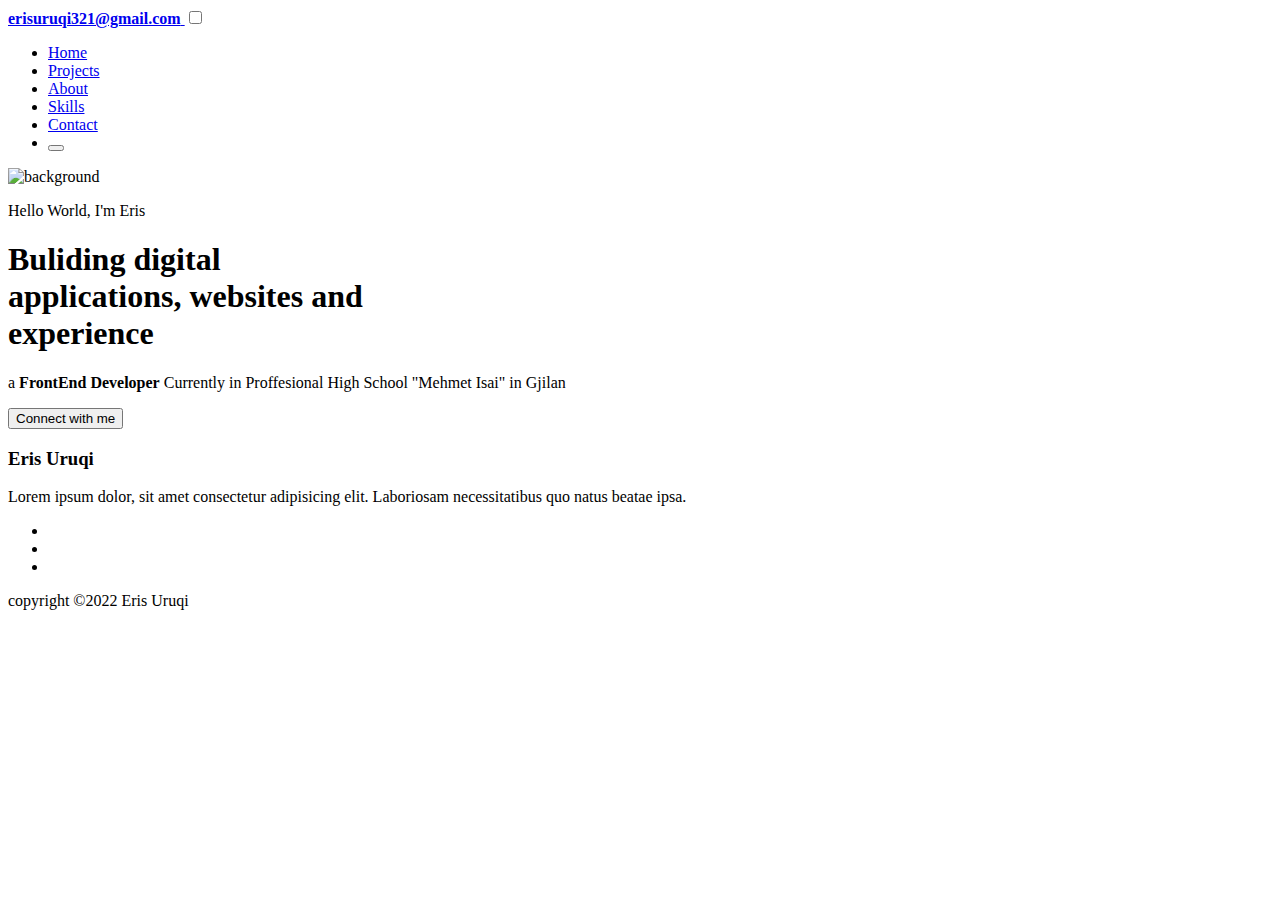
==== index.html @ 5508325b "Add files via upload" ====
<html lang="en">
  <head>
    <meta charset="UTF-8" />
    <meta http-equiv="X-UA-Compatible" content="IE=edge" />
    <meta name="viewport" content="width=device-width, initial-scale=1.0" />
    <link
      rel="stylesheet"
      href="https://cdnjs.cloudflare.com/ajax/libs/font-awesome/6.1.1/css/all.min.css"
      integrity="sha512-KfkfwYDsLkIlwQp6LFnl8zNdLGxu9YAA1QvwINks4PhcElQSvqcyVLLD9aMhXd13uQjoXtEKNosOWaZqXgel0g=="
      crossorigin="anonymous"
      referrerpolicy="no-referrer"
    />
    <link rel="stylesheet" href="css/style.css" />
    <title>Project 2</title>
  </head>
  <body>
    <section>
      <nav>
        <a href="#" class="nav-email">
          <i class="fas fa-envelope"></i>
          <b>erisuruqi321@gmail.com</b>
        </a>
        <input type="checkbox" id="click" />
        <label for="click" class="menu-btn">
          <i class="fas fa-bars"></i>
        </label>

        <ul class="menu">
          <li><a href="index.html">Home</a></li>
          <li><a href="projects.html">Projects</a></li>
          <li><a href="about.html">About</a></li>
          <li><a href="skills.html">Skills</a></li>
          <li><a href="contact.html">Contact</a></li>
          <li>
            <button type="button" id="nav-mode_switch">
              <i class="fas fa-sun"></i>
              <i class="fas fa-moon"></i>
            </button>
          </li>
        </ul>
      </nav>

      <main>
        <img src="photos/portfolio.jpg" alt="background" class="main-bg" />
        <p class="main-name">Hello World, I'm Eris</p>
        <h1>
          Buliding digital <br />
          applications, websites and <br />
          experience
        </h1>
        <p>
          a <b> FrontEnd Developer</b> Currently in Proffesional High School
          "Mehmet Isai" in Gjilan
        </p>
        <button>Connect with me</button>
      </main>
    </section>

    <script src="js/main.js"></script>
    <footer>
      <div class="footer-content">
        <h3>Eris Uruqi</h3>
        <p>
          Lorem ipsum dolor, sit amet consectetur adipisicing elit. Laboriosam
          necessitatibus quo natus beatae ipsa.
        </p>
        <ul class="socialmedia">
          <li>
            <a href="https://www.facebook.com/erisxuruqi/" target="_blank"
              ><i class="fa-brands fa-facebook"></i
            ></a>
          </li>
          <li>
            <a href="#"><i class="fa-brands fa-twitter"></i></a>
          </li>
          <li>
            <a href="https://www.instagram.com/erisxuruqi/" target="_blank"
              ><i class="fa-brands fa-instagram"></i
            ></a>
          </li>
        </ul>
      </div>
      <div class="footer-bottom">
        <p>copyright &copy;2022 Eris Uruqi</p>
      </div>
    </footer>
  </body>
</html>
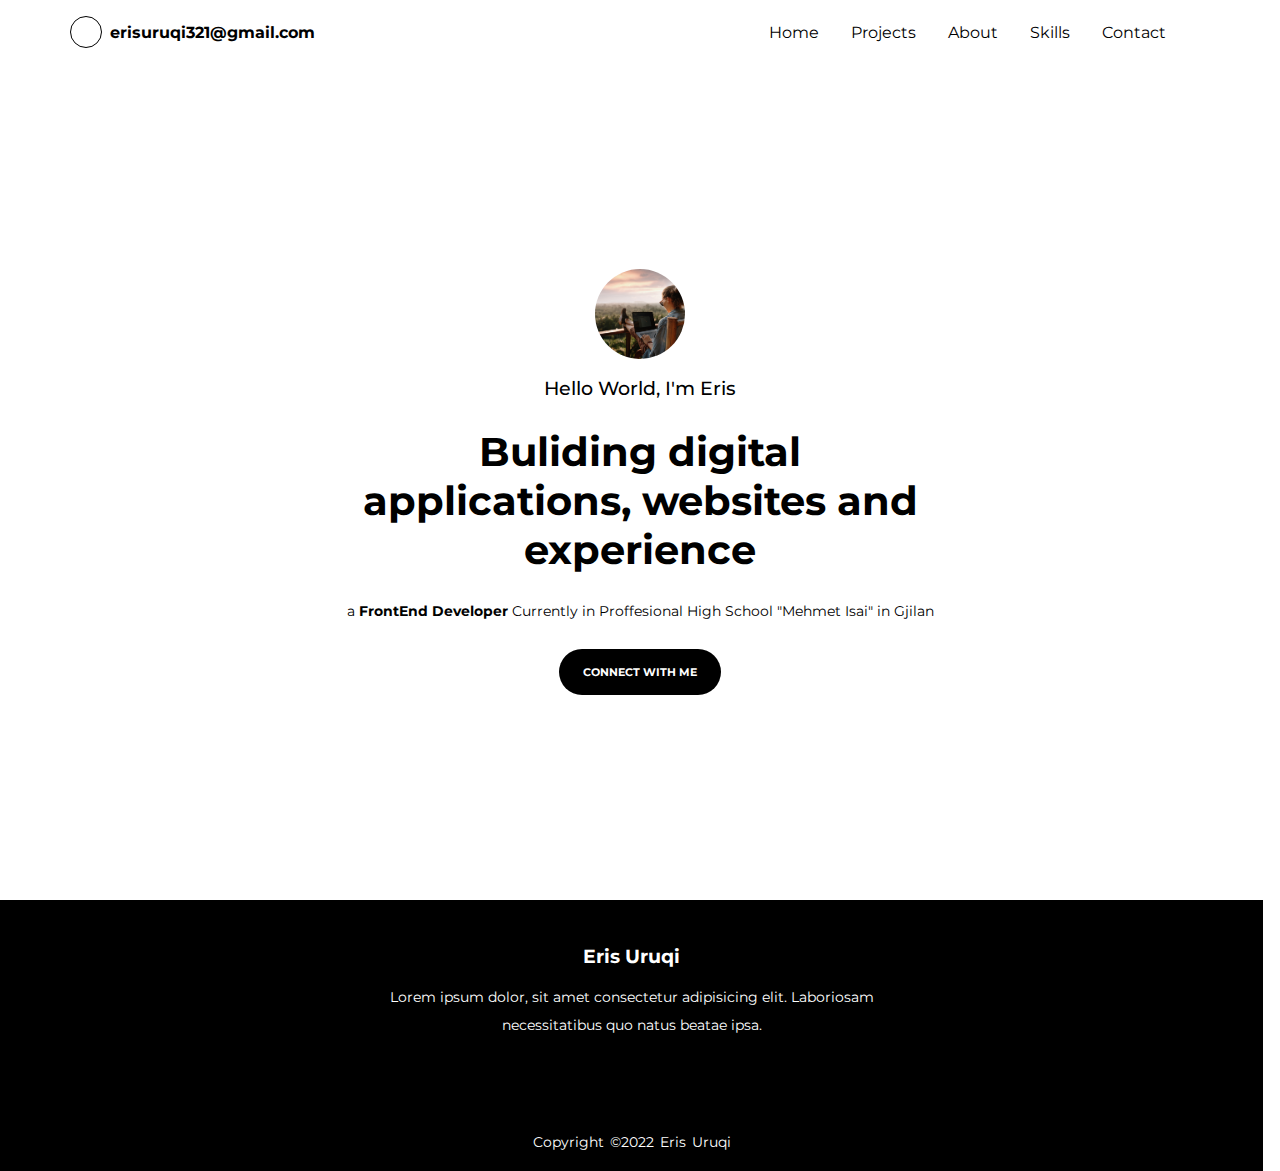
==== commit f756de17: "Add files via upload" ====
--- a/index.html
+++ b/index.html
@@ -10,7 +10,7 @@
       crossorigin="anonymous"
       referrerpolicy="no-referrer"
     />
-    <link rel="stylesheet" href="css/style.css" />
+    <link rel="stylesheet" href="style.css" />
     <title>Project 2</title>
   </head>
   <body>
@@ -41,7 +41,7 @@
       </nav>
 
       <main>
-        <img src="photos/portfolio.jpg" alt="background" class="main-bg" />
+        <img src="portfolio.jpg" alt="background" class="main-bg" />
         <p class="main-name">Hello World, I'm Eris</p>
         <h1>
           Buliding digital <br />
@@ -56,7 +56,7 @@
       </main>
     </section>
 
-    <script src="js/main.js"></script>
+    <script src="main.js"></script>
     <footer>
       <div class="footer-content">
         <h3>Eris Uruqi</h3>
--- a/style.css
+++ b/style.css
@@ -0,0 +1,659 @@
+@import url("https://fonts.googleapis.com/css2?family=Montserrat:ital,wght@0,100;0,200;0,300;0,400;0,500;0,600;0,700;0,800;0,900;1,100;1,300;1,400;1,500;1,600;1,700;1,800;1,900&display=swap");
+
+:root {
+  --color-primary: #fff;
+  --color-secondary: #000;
+  --color-proton: #000;
+}
+
+.dark {
+  --color-primary: #000;
+  --color-secondary: #fff;
+  --color-proton: #d3d3d3;
+}
+
+* {
+  font-family: "Montserrat", sans-serif;
+  margin: 0;
+  transition: all 0.14s ease;
+}
+a {
+  text-decoration: none;
+  color: inherit;
+}
+
+body {
+  background-color: var(--color-primary);
+  color: var(--color-secondary);
+}
+
+section {
+  max-width: 1140px;
+  width: 95%;
+  margin: 0 auto;
+  height: 100vh;
+  display: flex;
+  flex-direction: column;
+}
+
+nav {
+  display: flex;
+  justify-content: space-between;
+  align-items: center;
+  font-size: 1rem;
+  padding: 1rem 0;
+}
+
+nav .fa-envelope {
+  width: 30px;
+  height: 30px;
+  border: 1px solid var(--color-proton);
+  border-radius: 50%;
+  display: flex;
+  align-items: center;
+  justify-content: center;
+  margin-right: 0.5rem;
+}
+
+nav .nav-email {
+  display: flex;
+  align-items: center;
+}
+
+nav ul {
+  list-style: none;
+  padding-left: 0;
+  display: flex;
+  align-items: center;
+  color: var(--color-proton);
+  transition: all 0.14s;
+}
+
+#click:checked ~ ul.menu {
+  left: 0%;
+}
+
+#click {
+  display: none;
+}
+nav ul li:not(:last-child) {
+  margin-right: 2rem;
+  position: relative;
+}
+
+nav ul li {
+  color: var(--color-proton);
+}
+
+nav ul li a:before {
+  position: absolute;
+  content: "";
+  left: 0;
+  bottom: 0;
+  height: 2.6px;
+  width: 100%;
+  background: var(--color-secondary);
+  transform: scaleX(0);
+  transform-origin: right;
+  transition: transform 0.4s linear;
+}
+
+nav ul li a:hover:before {
+  transform: scaleX(1);
+  transform-origin: left;
+}
+
+.menu-btn i {
+  color: var(--color-secondary);
+  font-size: 22px;
+  cursor: pointer;
+  display: none;
+}
+
+#nav-mode_switch {
+  background: transparent;
+  outline: none;
+  color: var(--color-secondary);
+  border: none;
+  cursor: pointer;
+}
+
+body.dark #nav-mode_switch .fa-sun {
+  display: none;
+}
+
+body.dark #nav-mode_switch .fa-moon {
+  display: block;
+}
+
+#nav-mode_switch .fa-moon {
+  display: none;
+}
+
+main {
+  flex: 1;
+  display: flex;
+  align-items: center;
+  justify-content: center;
+  flex-direction: column;
+  text-align: center;
+}
+
+.main-bg {
+  width: 90px;
+  height: 90px;
+  object-fit: cover;
+  border-radius: 50%;
+  margin-bottom: 1rem;
+}
+
+.main-name {
+  margin-bottom: 1.5rem;
+  font-size: 1.2rem;
+  font-weight: 500;
+}
+
+main h1 {
+  font-size: 2.5rem;
+  margin-bottom: 1.5rem;
+}
+
+main p {
+  line-height: 1.7rem;
+  font-size: 0.9rem;
+  color: var(--color-proton);
+}
+
+main button {
+  padding: 1rem 1.5rem;
+  text-transform: uppercase;
+  border-radius: 50px;
+  outline: none;
+  border: none;
+  margin-top: 1.5rem;
+  background-color: var(--color-secondary);
+  color: var(--color-primary);
+  font-size: 0.7rem;
+  font-weight: bold;
+  cursor: pointer;
+}
+.container {
+  display: flex;
+  flex-wrap: wrap;
+  justify-content: space-between;
+}
+.container .box {
+  position: relative;
+  width: 350px;
+  height: 350px;
+  padding: 40px;
+  box-shadow: 0 5px 15px rgba(0, 0, 0, 0.1);
+  border-radius: 4px;
+  margin: 10px;
+  box-sizing: border-box;
+  overflow: hidden;
+  text-align: center;
+}
+.container .box .icon {
+  position: relative;
+  width: 80px;
+  height: 80px;
+  color: var(--color-primary);
+  background: var(--color-proton);
+  display: flex;
+  justify-content: center;
+  align-items: center;
+  margin: 0 auto;
+  border-radius: 50%;
+  font-size: 40px;
+  font-weight: 700;
+}
+.project {
+  display: inline-block;
+  padding: 10px 20px;
+  border-radius: 4px;
+  text-decoration: none;
+  color: var(--color-proton);
+  font-weight: 500;
+  margin-top: 20px;
+  box-shadow: 0 2px 5px rgba(0, 0, 0, 0.2);
+}
+
+.photo-about {
+  width: 90px;
+  height: 90px;
+  object-fit: cover;
+  border-radius: 50%;
+  margin-bottom: 1rem;
+  margin: 0;
+  padding: 0;
+}
+.container-about {
+  max-width: 1100px;
+  margin: 0 auto;
+  padding: 0 3rem;
+  margin-top: 4rem;
+  text-align: center;
+}
+
+.h1-about {
+  color: var(--color-proton);
+  font-size: 4rem;
+  font-weight: 700;
+  letter-spacing: 8px;
+  margin-bottom: 2rem;
+}
+.h2-about {
+  font-size: 2rem;
+  font-weight: 400;
+}
+.photo-about {
+  margin-top: 3rem;
+  margin-bottom: 3rem;
+}
+
+.p-about {
+  font-size: 2rem;
+  line-height: 1.7rem;
+  font-size: 0.9rem;
+}
+
+.h {
+  display: inline-block;
+  padding: 2.7rem 7.5rem;
+  font-size: 2rem;
+  text-decoration: none;
+  border-radius: 10px;
+  transition: background 0.4s;
+}
+
+.btn:hover {
+  background: #dadada;
+}
+
+.skills-body {
+  list-style: none;
+  padding: 0;
+  margin: 0;
+}
+h1 {
+  text-align: center;
+}
+h3 {
+  margin: 5px;
+}
+.skill {
+  width: 500px;
+  margin: 60px auto;
+  padding: 20px;
+  box-shadow: 0 14px 28px rgba(0, 0, 0, 0.25), 0 10px 10px rgba(0, 0, 0, 0.22);
+}
+.skills {
+  margin: 20px 0;
+  padding: 10px;
+}
+.bar {
+  background: #353b48;
+  display: block;
+  height: 20px;
+  border: 1px solid rgba(0, 0, 0, 0.3);
+  border-radius: 10px;
+  overflow: hidden;
+  box-shadow: 0 1px 3px rgba(0, 0, 0, 0.12), 0 1px 2px rgba(0, 0, 0, 0.24);
+  transition: all 0.4s cubic-bezier(0.25, 0.8, 0.25, 1);
+}
+.bar:hover {
+  box-shadow: 0 14px 28px rgba(0, 0, 0, 0.25), 0 10px 10px rgba(0, 0, 0, 0.22);
+}
+.bar span {
+  height: 20px;
+  float: left;
+  background: linear-gradient(
+    135deg,
+    rgb(137, 8, 243) 0%,
+    rgb(169, 76, 231) 100%
+  );
+}
+.html {
+  width: 86%;
+  animation: html 3s;
+}
+.css {
+  width: 70%;
+  animation: css 3s;
+}
+.javascript {
+  width: 51%;
+  animation: javascript 3s;
+}
+.java {
+  width: 60%;
+  animation: java 3s;
+}
+@keyframes html {
+  0% {
+    width: 0%;
+  }
+  100% {
+    width: 86%;
+  }
+}
+@keyframes css {
+  0% {
+    width: 0%;
+  }
+  100% {
+    width: 70%;
+  }
+}
+@keyframes javascript {
+  0% {
+    width: 0%;
+  }
+  100% {
+    width: 51%;
+  }
+}
+@keyframes java {
+  0% {
+    width: 0%;
+  }
+  100% {
+    width: 60%;
+  }
+}
+
+.body-contact {
+  margin: 0;
+  padding: 0;
+}
+.container-contact {
+  position: relative;
+  width: 1200px;
+  height: 300px;
+  margin: 240px auto;
+}
+.container-contact .box {
+  position: relative;
+  width: calc(400px - 30px);
+  height: calc(300px - 30px);
+  background: #000;
+  float: left;
+  margin: 15px;
+  box-sizing: border-box;
+  overflow: hidden;
+  border-radius: 10px;
+}
+.container-contact .box .icon {
+  position: absolute;
+  top: 0;
+  left: 0;
+  width: 100%;
+  height: 100%;
+  background: #f00;
+  transition: 0.5s;
+  z-index: 1;
+}
+
+.container-contact .box:hover .icon {
+  top: 20px;
+  left: calc(50% - 40px);
+  width: 80px;
+  height: 80px;
+  border-radius: 50%;
+}
+.container-contact .box .icon .fa-brands {
+  position: absolute;
+  top: 50%;
+  left: 50%;
+  transform: translate(-50%, -50%);
+  font-size: 84px;
+  transition: 0.5s;
+  color: #fff;
+}
+
+.container-contact .box .content {
+  position: absolute;
+  top: 100%;
+  height: calc(100% -100px);
+  text-align: center;
+  padding: 20px;
+  box-sizing: border-box;
+  transition: 0.5s;
+  opacity: 0;
+}
+.container-contact .box:hover .content {
+  top: 100px;
+  opacity: 1;
+}
+.contact-h3 {
+  margin: 0 0 10px;
+  padding: 0;
+  color: #fff;
+  font-size: 24px;
+}
+.contact-p {
+  margin: 0;
+  padding: 0;
+  color: #fff;
+}
+
+.container-contact .box:nth-child(1) .icon {
+  background: #4267b2;
+}
+
+.container-contact .box:nth-child(1) {
+  background: #4267b2;
+}
+
+.container-contact .box:nth-child(2) .icon {
+  background: #171515;
+}
+
+.container-contact .box:nth-child(2) {
+  background: #171515;
+}
+
+.container-contact .box:nth-child(3) .icon {
+  background: -moz-linear-gradient(
+    45deg,
+    #f09433 0%,
+    #e6683c 25%,
+    #dc2743 50%,
+    #cc2366 75%,
+    #bc1888 100%
+  );
+  background: -webkit-linear-gradient(
+    45deg,
+    #f09433 0%,
+    #e6683c 25%,
+    #dc2743 50%,
+    #cc2366 75%,
+    #bc1888 100%
+  );
+  background: linear-gradient(
+    45deg,
+    #f09433 0%,
+    #e6683c 25%,
+    #dc2743 50%,
+    #cc2366 75%,
+    #bc1888 100%
+  );
+}
+
+.container-contact .box:nth-child(3) {
+  background: -moz-linear-gradient(
+    45deg,
+    #f09433 0%,
+    #e6683c 25%,
+    #dc2743 50%,
+    #cc2366 75%,
+    #bc1888 100%
+  );
+  background: -webkit-linear-gradient(
+    45deg,
+    #f09433 0%,
+    #e6683c 25%,
+    #dc2743 50%,
+    #cc2366 75%,
+    #bc1888 100%
+  );
+  background: linear-gradient(
+    45deg,
+    #f09433 0%,
+    #e6683c 25%,
+    #dc2743 50%,
+    #cc2366 75%,
+    #bc1888 100%
+  );
+}
+
+footer {
+  background: var(--color-secondary);
+  height: auto;
+  width: 98.7vw;
+  text-align: center;
+  padding-top: 40px;
+  color: var(--color-primary);
+}
+.footer-content {
+  display: flex;
+  align-items: center;
+  justify-content: center;
+  flex-direction: column;
+  text-align: center;
+}
+.footer-cibtebt h3 {
+  font-size: 1.8rem;
+  font-weight: 400;
+  text-transform: capitalize;
+  line-height: 3rem;
+}
+.footer-content p {
+  max-width: 500px;
+  margin: 10px auto;
+  line-height: 28px;
+  font-size: 14px;
+}
+.socialmedia {
+  list-style: none;
+  display: flex;
+  align-items: center;
+  justify-content: center;
+  margin: 1rem 0 3rem 0;
+}
+.socialmedia li {
+  margin: 0 10px;
+}
+.socialmedia a {
+  text-decoration: none;
+  color: var(--color-primary);
+}
+.socialmedia a i {
+  font-size: 1.1rem;
+  transition: color 0.4s ease;
+}
+.socialmedia a:hover i {
+  color: aqua;
+}
+
+.footer-bottom {
+  background: var(--color-secondary);
+  padding: 20px 0;
+  text-align: center;
+}
+.footer-bottom p {
+  font-size: 14px;
+  word-spacing: 2px;
+  text-transform: capitalize;
+}
+.footer-bottom span {
+  text-transform: uppercase;
+  opacity: 0.4;
+  font-weight: 200;
+}
+.hidden {
+  display: none;
+}
+
+/* @media (max-width: 940px) {
+  footer {
+    display: none;
+  }
+  .menu-btn i {
+    display: block;
+  }
+  #click:checked ~ .menu-btn i:before {
+    content: "\f00d";
+  }
+  ul.menu {
+    position: absolute;
+    top: 80px;
+    left: -100%;
+    background: var(--color-primary);
+    height: 100vh;
+    width: 100%;
+    display: block;
+    text-align: center;
+  }
+  ul.menu li {
+    margin: 40px 0;
+  }
+  ul.menu li a {
+    font-size: 20px;
+    display: block;
+  }
+  ul.menu li a:hover {
+    color: cyan;
+    background: none;
+  }
+  nav ul li a:before {
+    display: none;
+  }
+  html {
+    font-size: 1rem;
+  }
+  .container-about {
+    position: absolute;
+  }
+  .container .box {
+    position: relative;
+    width: 250px;
+    height: 350px;
+    padding: 40px;
+    box-shadow: 0 5px 15px rgba(0, 0, 0, 0.1);
+    border-radius: 4px;
+    margin: 10px;
+    box-sizing: border-box;
+    overflow: hidden;
+    text-align: center;
+  }
+  .container .box .icon {
+    position: relative;
+    width: 20px;
+    height: 20px;
+    color: var(--color-primary);
+    background: var(--color-proton);
+    display: flex;
+    justify-content: center;
+    align-items: center;
+    margin: 0 auto;
+    border-radius: 50%;
+    font-size: 10px;
+    font-weight: 700;
+  }
+  .project {
+    display: inline-block;
+    padding: 5px 20px;
+    border-radius: 4px;
+    text-decoration: none;
+    color: var(--color-proton);
+    font-weight: 500;
+    margin-top: 20px;
+    box-shadow: 0 2px 5px rgba(0, 0, 0, 0.2);
+  }
+
+  .skill {
+    width: 300px;
+  }
+} */
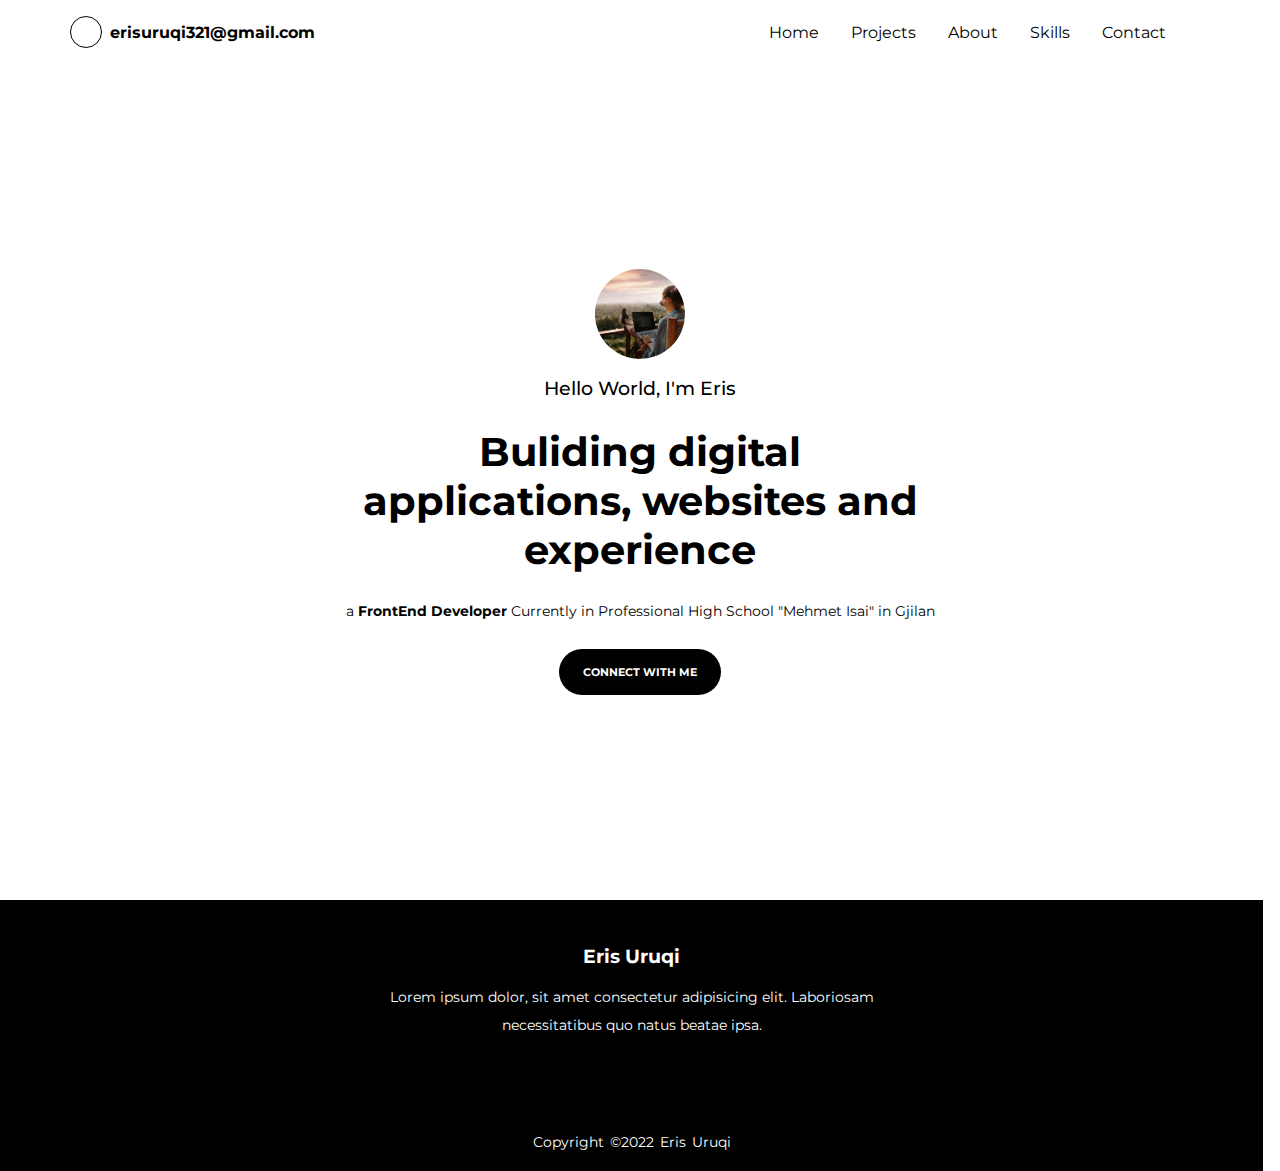
==== commit 4c5a992a: "Update index.html" ====
--- a/index.html
+++ b/index.html
@@ -49,7 +49,7 @@
           experience
         </h1>
         <p>
-          a <b> FrontEnd Developer</b> Currently in Proffesional High School
+          a <b> FrontEnd Developer</b> Currently in Professional High School
           "Mehmet Isai" in Gjilan
         </p>
         <button>Connect with me</button>
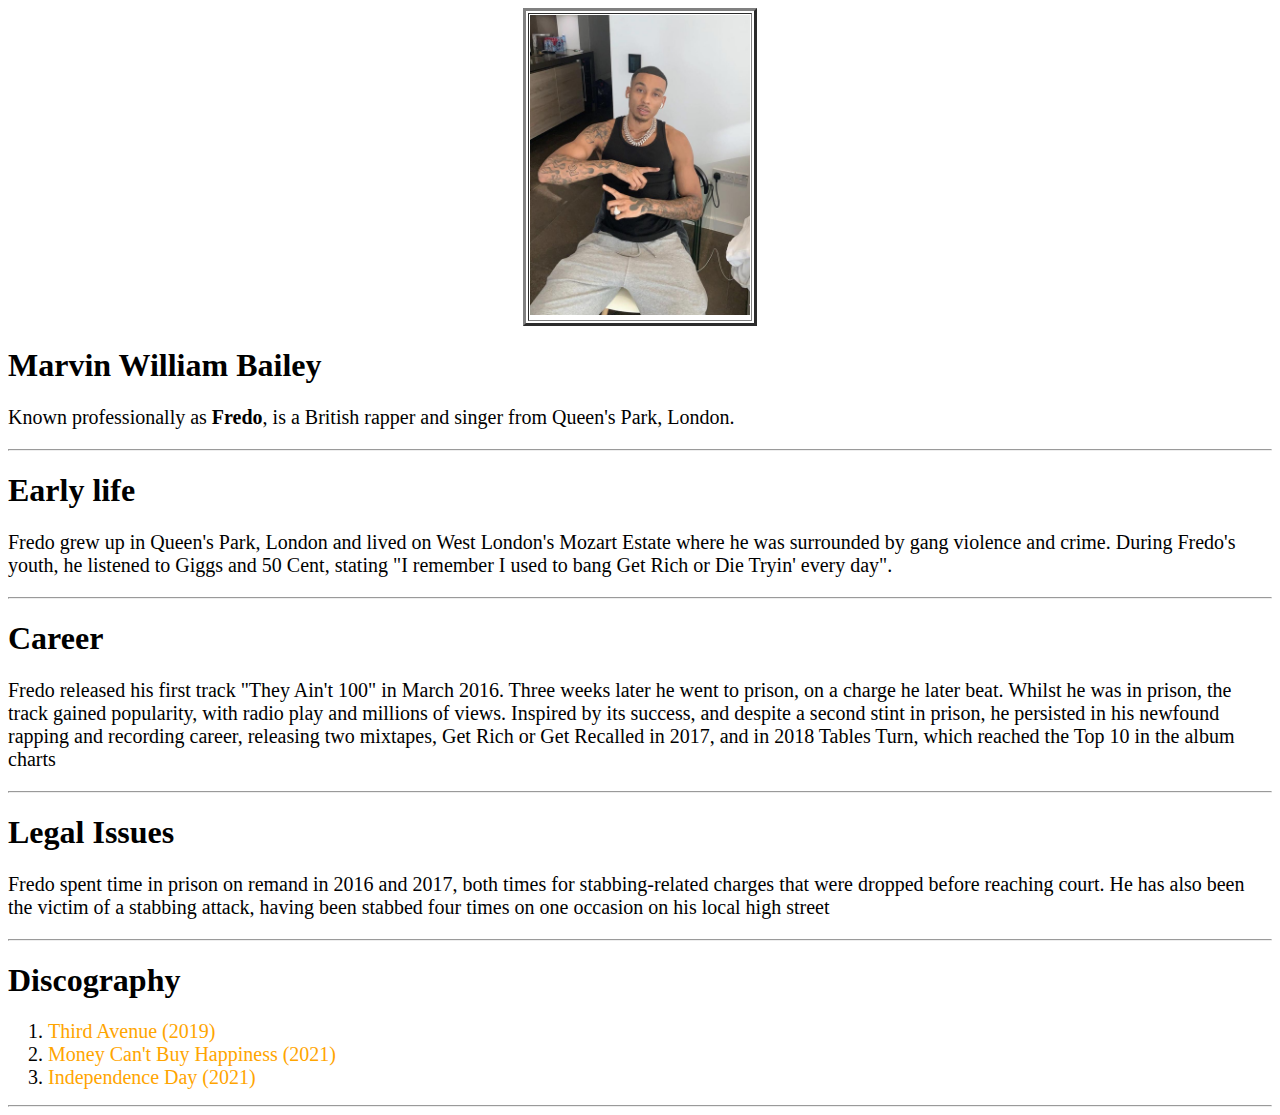
==== commit 35805273: "kun hiq" ====
--- a/index.html
+++ b/index.html
@@ -1,88 +1,48 @@
-<html lang="en">
-  <head>
-    <meta charset="UTF-8" />
-    <meta http-equiv="X-UA-Compatible" content="IE=edge" />
-    <meta name="viewport" content="width=device-width, initial-scale=1.0" />
-    <link
-      rel="stylesheet"
-      href="https://cdnjs.cloudflare.com/ajax/libs/font-awesome/6.1.1/css/all.min.css"
-      integrity="sha512-KfkfwYDsLkIlwQp6LFnl8zNdLGxu9YAA1QvwINks4PhcElQSvqcyVLLD9aMhXd13uQjoXtEKNosOWaZqXgel0g=="
-      crossorigin="anonymous"
-      referrerpolicy="no-referrer"
-    />
-    <link rel="stylesheet" href="style.css" />
-    <title>Project 2</title>
-  </head>
-  <body>
-    <section>
-      <nav>
-        <a href="#" class="nav-email">
-          <i class="fas fa-envelope"></i>
-          <b>erisuruqi321@gmail.com</b>
-        </a>
-        <input type="checkbox" id="click" />
-        <label for="click" class="menu-btn">
-          <i class="fas fa-bars"></i>
-        </label>
-
-        <ul class="menu">
-          <li><a href="index.html">Home</a></li>
-          <li><a href="projects.html">Projects</a></li>
-          <li><a href="about.html">About</a></li>
-          <li><a href="skills.html">Skills</a></li>
-          <li><a href="contact.html">Contact</a></li>
-          <li>
-            <button type="button" id="nav-mode_switch">
-              <i class="fas fa-sun"></i>
-              <i class="fas fa-moon"></i>
-            </button>
-          </li>
-        </ul>
-      </nav>
-
-      <main>
-        <img src="portfolio.jpg" alt="background" class="main-bg" />
-        <p class="main-name">Hello World, I'm Eris</p>
-        <h1>
-          Buliding digital <br />
-          applications, websites and <br />
-          experience
-        </h1>
-        <p>
-          a <b> FrontEnd Developer</b> Currently in Professional High School
-          "Mehmet Isai" in Gjilan
-        </p>
-        <button>Connect with me</button>
-      </main>
-    </section>
-
-    <script src="main.js"></script>
-    <footer>
-      <div class="footer-content">
-        <h3>Eris Uruqi</h3>
-        <p>
-          Lorem ipsum dolor, sit amet consectetur adipisicing elit. Laboriosam
-          necessitatibus quo natus beatae ipsa.
-        </p>
-        <ul class="socialmedia">
-          <li>
-            <a href="https://www.facebook.com/erisxuruqi/" target="_blank"
-              ><i class="fa-brands fa-facebook"></i
-            ></a>
-          </li>
-          <li>
-            <a href="#"><i class="fa-brands fa-twitter"></i></a>
-          </li>
-          <li>
-            <a href="https://www.instagram.com/erisxuruqi/" target="_blank"
-              ><i class="fa-brands fa-instagram"></i
-            ></a>
-          </li>
-        </ul>
-      </div>
-      <div class="footer-bottom">
-        <p>copyright &copy;2022 Eris Uruqi</p>
-      </div>
-    </footer>
-  </body>
-</html>
+<!DOCTYPE html>
+<html lang="en">
+<head>
+
+    <title>Fredo</title>
+    <link rel="stylesheet" href="style.css">
+    <script src="script.js"></script>
+
+</head>
+<body>
+    <table border="3" align="center">
+    <tr>
+        <td><img src="fredo.jpg" alt="" height=300 width=220 /></td>
+      </tr>
+
+    </table>
+    <h1>Marvin William Bailey</h1>
+      <p>Known professionally as <b>Fredo</b>, is a British rapper and singer from Queen's Park, London.</p>
+    <hr>
+    <h1>Early life</h2>
+      <p>Fredo grew up in Queen's Park, London and lived on West London's Mozart Estate where he was surrounded by gang violence and crime.
+      During Fredo's youth, he listened to Giggs and 50 Cent, stating "I remember I used to bang Get Rich or Die Tryin' every day".</p>
+     <hr>
+     
+
+        
+    <h1>Career</h1>
+       <p>Fredo released his first track "They Ain't 100" in March 2016. Three weeks later he went to prison, on a charge he later beat. 
+        Whilst he was in prison, the track gained popularity, with radio play and millions of views. Inspired by its success, and despite a second stint in prison, 
+        he persisted in his newfound rapping and recording career, releasing two mixtapes, Get Rich or Get Recalled in 2017, and in 2018 Tables Turn,
+         which reached the Top 10 in the album charts</p>
+      <hr>
+      
+    <h1>Legal Issues</h1>
+        <p>Fredo spent time in prison on remand in 2016 and 2017, both times for stabbing-related charges that were dropped before reaching court. 
+        He has also been the victim of a stabbing attack, having been stabbed four times on one occasion on his local high street</p>
+     <hr>
+
+     <h1>Discography</h1>
+     <ol>
+       <li><a href="https://open.spotify.com/album/5J6j96Zm00blfU6kYOI2Oa "  target="_blank">Third Avenue (2019)</a></li>
+       <li><a href="https://genius.com/albums/Fredo/Money-cant-buy-happiness"  target="_blank">Money Can't Buy Happiness (2021)</a></li>
+       <li><a href="https://genius.com/albums/Fredo/Independence-day"  target="_blank">Independence Day (2021)</a></li>
+     </ol>
+       <hr>
+       
+  </body>   
+</html>--- a/style.css
+++ b/style.css
@@ -1,659 +1,16 @@
-@import url("https://fonts.googleapis.com/css2?family=Montserrat:ital,wght@0,100;0,200;0,300;0,400;0,500;0,600;0,700;0,800;0,900;1,100;1,300;1,400;1,500;1,600;1,700;1,800;1,900&display=swap");
-
-:root {
-  --color-primary: #fff;
-  --color-secondary: #000;
-  --color-proton: #000;
-}
-
-.dark {
-  --color-primary: #000;
-  --color-secondary: #fff;
-  --color-proton: #d3d3d3;
-}
-
-* {
-  font-family: "Montserrat", sans-serif;
-  margin: 0;
-  transition: all 0.14s ease;
-}
-a {
-  text-decoration: none;
-  color: inherit;
-}
-
-body {
-  background-color: var(--color-primary);
-  color: var(--color-secondary);
-}
-
-section {
-  max-width: 1140px;
-  width: 95%;
-  margin: 0 auto;
-  height: 100vh;
-  display: flex;
-  flex-direction: column;
-}
-
-nav {
-  display: flex;
-  justify-content: space-between;
-  align-items: center;
-  font-size: 1rem;
-  padding: 1rem 0;
-}
-
-nav .fa-envelope {
-  width: 30px;
-  height: 30px;
-  border: 1px solid var(--color-proton);
-  border-radius: 50%;
-  display: flex;
-  align-items: center;
-  justify-content: center;
-  margin-right: 0.5rem;
-}
-
-nav .nav-email {
-  display: flex;
-  align-items: center;
-}
-
-nav ul {
-  list-style: none;
-  padding-left: 0;
-  display: flex;
-  align-items: center;
-  color: var(--color-proton);
-  transition: all 0.14s;
-}
-
-#click:checked ~ ul.menu {
-  left: 0%;
-}
-
-#click {
-  display: none;
-}
-nav ul li:not(:last-child) {
-  margin-right: 2rem;
-  position: relative;
-}
-
-nav ul li {
-  color: var(--color-proton);
-}
-
-nav ul li a:before {
-  position: absolute;
-  content: "";
-  left: 0;
-  bottom: 0;
-  height: 2.6px;
-  width: 100%;
-  background: var(--color-secondary);
-  transform: scaleX(0);
-  transform-origin: right;
-  transition: transform 0.4s linear;
-}
-
-nav ul li a:hover:before {
-  transform: scaleX(1);
-  transform-origin: left;
-}
-
-.menu-btn i {
-  color: var(--color-secondary);
-  font-size: 22px;
-  cursor: pointer;
-  display: none;
-}
-
-#nav-mode_switch {
-  background: transparent;
-  outline: none;
-  color: var(--color-secondary);
-  border: none;
-  cursor: pointer;
-}
-
-body.dark #nav-mode_switch .fa-sun {
-  display: none;
-}
-
-body.dark #nav-mode_switch .fa-moon {
-  display: block;
-}
-
-#nav-mode_switch .fa-moon {
-  display: none;
-}
-
-main {
-  flex: 1;
-  display: flex;
-  align-items: center;
-  justify-content: center;
-  flex-direction: column;
-  text-align: center;
-}
-
-.main-bg {
-  width: 90px;
-  height: 90px;
-  object-fit: cover;
-  border-radius: 50%;
-  margin-bottom: 1rem;
-}
-
-.main-name {
-  margin-bottom: 1.5rem;
-  font-size: 1.2rem;
-  font-weight: 500;
-}
-
-main h1 {
-  font-size: 2.5rem;
-  margin-bottom: 1.5rem;
-}
-
-main p {
-  line-height: 1.7rem;
-  font-size: 0.9rem;
-  color: var(--color-proton);
-}
-
-main button {
-  padding: 1rem 1.5rem;
-  text-transform: uppercase;
-  border-radius: 50px;
-  outline: none;
-  border: none;
-  margin-top: 1.5rem;
-  background-color: var(--color-secondary);
-  color: var(--color-primary);
-  font-size: 0.7rem;
-  font-weight: bold;
-  cursor: pointer;
-}
-.container {
-  display: flex;
-  flex-wrap: wrap;
-  justify-content: space-between;
-}
-.container .box {
-  position: relative;
-  width: 350px;
-  height: 350px;
-  padding: 40px;
-  box-shadow: 0 5px 15px rgba(0, 0, 0, 0.1);
-  border-radius: 4px;
-  margin: 10px;
-  box-sizing: border-box;
-  overflow: hidden;
-  text-align: center;
-}
-.container .box .icon {
-  position: relative;
-  width: 80px;
-  height: 80px;
-  color: var(--color-primary);
-  background: var(--color-proton);
-  display: flex;
-  justify-content: center;
-  align-items: center;
-  margin: 0 auto;
-  border-radius: 50%;
-  font-size: 40px;
-  font-weight: 700;
-}
-.project {
-  display: inline-block;
-  padding: 10px 20px;
-  border-radius: 4px;
-  text-decoration: none;
-  color: var(--color-proton);
-  font-weight: 500;
-  margin-top: 20px;
-  box-shadow: 0 2px 5px rgba(0, 0, 0, 0.2);
-}
-
-.photo-about {
-  width: 90px;
-  height: 90px;
-  object-fit: cover;
-  border-radius: 50%;
-  margin-bottom: 1rem;
-  margin: 0;
-  padding: 0;
-}
-.container-about {
-  max-width: 1100px;
-  margin: 0 auto;
-  padding: 0 3rem;
-  margin-top: 4rem;
-  text-align: center;
-}
-
-.h1-about {
-  color: var(--color-proton);
-  font-size: 4rem;
-  font-weight: 700;
-  letter-spacing: 8px;
-  margin-bottom: 2rem;
-}
-.h2-about {
-  font-size: 2rem;
-  font-weight: 400;
-}
-.photo-about {
-  margin-top: 3rem;
-  margin-bottom: 3rem;
-}
-
-.p-about {
-  font-size: 2rem;
-  line-height: 1.7rem;
-  font-size: 0.9rem;
-}
-
-.h {
-  display: inline-block;
-  padding: 2.7rem 7.5rem;
-  font-size: 2rem;
-  text-decoration: none;
-  border-radius: 10px;
-  transition: background 0.4s;
-}
-
-.btn:hover {
-  background: #dadada;
-}
-
-.skills-body {
-  list-style: none;
-  padding: 0;
-  margin: 0;
-}
-h1 {
-  text-align: center;
-}
-h3 {
-  margin: 5px;
-}
-.skill {
-  width: 500px;
-  margin: 60px auto;
-  padding: 20px;
-  box-shadow: 0 14px 28px rgba(0, 0, 0, 0.25), 0 10px 10px rgba(0, 0, 0, 0.22);
-}
-.skills {
-  margin: 20px 0;
-  padding: 10px;
-}
-.bar {
-  background: #353b48;
-  display: block;
-  height: 20px;
-  border: 1px solid rgba(0, 0, 0, 0.3);
-  border-radius: 10px;
-  overflow: hidden;
-  box-shadow: 0 1px 3px rgba(0, 0, 0, 0.12), 0 1px 2px rgba(0, 0, 0, 0.24);
-  transition: all 0.4s cubic-bezier(0.25, 0.8, 0.25, 1);
-}
-.bar:hover {
-  box-shadow: 0 14px 28px rgba(0, 0, 0, 0.25), 0 10px 10px rgba(0, 0, 0, 0.22);
-}
-.bar span {
-  height: 20px;
-  float: left;
-  background: linear-gradient(
-    135deg,
-    rgb(137, 8, 243) 0%,
-    rgb(169, 76, 231) 100%
-  );
-}
-.html {
-  width: 86%;
-  animation: html 3s;
-}
-.css {
-  width: 70%;
-  animation: css 3s;
-}
-.javascript {
-  width: 51%;
-  animation: javascript 3s;
-}
-.java {
-  width: 60%;
-  animation: java 3s;
-}
-@keyframes html {
-  0% {
-    width: 0%;
-  }
-  100% {
-    width: 86%;
-  }
-}
-@keyframes css {
-  0% {
-    width: 0%;
-  }
-  100% {
-    width: 70%;
-  }
-}
-@keyframes javascript {
-  0% {
-    width: 0%;
-  }
-  100% {
-    width: 51%;
-  }
-}
-@keyframes java {
-  0% {
-    width: 0%;
-  }
-  100% {
-    width: 60%;
-  }
-}
-
-.body-contact {
-  margin: 0;
-  padding: 0;
-}
-.container-contact {
-  position: relative;
-  width: 1200px;
-  height: 300px;
-  margin: 240px auto;
-}
-.container-contact .box {
-  position: relative;
-  width: calc(400px - 30px);
-  height: calc(300px - 30px);
-  background: #000;
-  float: left;
-  margin: 15px;
-  box-sizing: border-box;
-  overflow: hidden;
-  border-radius: 10px;
-}
-.container-contact .box .icon {
-  position: absolute;
-  top: 0;
-  left: 0;
-  width: 100%;
-  height: 100%;
-  background: #f00;
-  transition: 0.5s;
-  z-index: 1;
-}
-
-.container-contact .box:hover .icon {
-  top: 20px;
-  left: calc(50% - 40px);
-  width: 80px;
-  height: 80px;
-  border-radius: 50%;
-}
-.container-contact .box .icon .fa-brands {
-  position: absolute;
-  top: 50%;
-  left: 50%;
-  transform: translate(-50%, -50%);
-  font-size: 84px;
-  transition: 0.5s;
-  color: #fff;
-}
-
-.container-contact .box .content {
-  position: absolute;
-  top: 100%;
-  height: calc(100% -100px);
-  text-align: center;
-  padding: 20px;
-  box-sizing: border-box;
-  transition: 0.5s;
-  opacity: 0;
-}
-.container-contact .box:hover .content {
-  top: 100px;
-  opacity: 1;
-}
-.contact-h3 {
-  margin: 0 0 10px;
-  padding: 0;
-  color: #fff;
-  font-size: 24px;
-}
-.contact-p {
-  margin: 0;
-  padding: 0;
-  color: #fff;
-}
-
-.container-contact .box:nth-child(1) .icon {
-  background: #4267b2;
-}
-
-.container-contact .box:nth-child(1) {
-  background: #4267b2;
-}
-
-.container-contact .box:nth-child(2) .icon {
-  background: #171515;
-}
-
-.container-contact .box:nth-child(2) {
-  background: #171515;
-}
-
-.container-contact .box:nth-child(3) .icon {
-  background: -moz-linear-gradient(
-    45deg,
-    #f09433 0%,
-    #e6683c 25%,
-    #dc2743 50%,
-    #cc2366 75%,
-    #bc1888 100%
-  );
-  background: -webkit-linear-gradient(
-    45deg,
-    #f09433 0%,
-    #e6683c 25%,
-    #dc2743 50%,
-    #cc2366 75%,
-    #bc1888 100%
-  );
-  background: linear-gradient(
-    45deg,
-    #f09433 0%,
-    #e6683c 25%,
-    #dc2743 50%,
-    #cc2366 75%,
-    #bc1888 100%
-  );
-}
-
-.container-contact .box:nth-child(3) {
-  background: -moz-linear-gradient(
-    45deg,
-    #f09433 0%,
-    #e6683c 25%,
-    #dc2743 50%,
-    #cc2366 75%,
-    #bc1888 100%
-  );
-  background: -webkit-linear-gradient(
-    45deg,
-    #f09433 0%,
-    #e6683c 25%,
-    #dc2743 50%,
-    #cc2366 75%,
-    #bc1888 100%
-  );
-  background: linear-gradient(
-    45deg,
-    #f09433 0%,
-    #e6683c 25%,
-    #dc2743 50%,
-    #cc2366 75%,
-    #bc1888 100%
-  );
-}
-
-footer {
-  background: var(--color-secondary);
-  height: auto;
-  width: 98.7vw;
-  text-align: center;
-  padding-top: 40px;
-  color: var(--color-primary);
-}
-.footer-content {
-  display: flex;
-  align-items: center;
-  justify-content: center;
-  flex-direction: column;
-  text-align: center;
-}
-.footer-cibtebt h3 {
-  font-size: 1.8rem;
-  font-weight: 400;
-  text-transform: capitalize;
-  line-height: 3rem;
-}
-.footer-content p {
-  max-width: 500px;
-  margin: 10px auto;
-  line-height: 28px;
-  font-size: 14px;
-}
-.socialmedia {
-  list-style: none;
-  display: flex;
-  align-items: center;
-  justify-content: center;
-  margin: 1rem 0 3rem 0;
-}
-.socialmedia li {
-  margin: 0 10px;
-}
-.socialmedia a {
-  text-decoration: none;
-  color: var(--color-primary);
-}
-.socialmedia a i {
-  font-size: 1.1rem;
-  transition: color 0.4s ease;
-}
-.socialmedia a:hover i {
-  color: aqua;
-}
-
-.footer-bottom {
-  background: var(--color-secondary);
-  padding: 20px 0;
-  text-align: center;
-}
-.footer-bottom p {
-  font-size: 14px;
-  word-spacing: 2px;
-  text-transform: capitalize;
-}
-.footer-bottom span {
-  text-transform: uppercase;
-  opacity: 0.4;
-  font-weight: 200;
-}
-.hidden {
-  display: none;
-}
-
-/* @media (max-width: 940px) {
-  footer {
-    display: none;
-  }
-  .menu-btn i {
-    display: block;
-  }
-  #click:checked ~ .menu-btn i:before {
-    content: "\f00d";
-  }
-  ul.menu {
-    position: absolute;
-    top: 80px;
-    left: -100%;
-    background: var(--color-primary);
-    height: 100vh;
-    width: 100%;
-    display: block;
-    text-align: center;
-  }
-  ul.menu li {
-    margin: 40px 0;
-  }
-  ul.menu li a {
-    font-size: 20px;
-    display: block;
-  }
-  ul.menu li a:hover {
-    color: cyan;
-    background: none;
-  }
-  nav ul li a:before {
-    display: none;
-  }
-  html {
-    font-size: 1rem;
-  }
-  .container-about {
-    position: absolute;
-  }
-  .container .box {
-    position: relative;
-    width: 250px;
-    height: 350px;
-    padding: 40px;
-    box-shadow: 0 5px 15px rgba(0, 0, 0, 0.1);
-    border-radius: 4px;
-    margin: 10px;
-    box-sizing: border-box;
-    overflow: hidden;
-    text-align: center;
-  }
-  .container .box .icon {
-    position: relative;
-    width: 20px;
-    height: 20px;
-    color: var(--color-primary);
-    background: var(--color-proton);
-    display: flex;
-    justify-content: center;
-    align-items: center;
-    margin: 0 auto;
-    border-radius: 50%;
-    font-size: 10px;
-    font-weight: 700;
-  }
-  .project {
-    display: inline-block;
-    padding: 5px 20px;
-    border-radius: 4px;
-    text-decoration: none;
-    color: var(--color-proton);
-    font-weight: 500;
-    margin-top: 20px;
-    box-shadow: 0 2px 5px rgba(0, 0, 0, 0.2);
-  }
-
-  .skill {
-    width: 300px;
-  }
-} */
+
+a{
+    color: orange;
+    text-decoration: none;
+}
+a:hover{
+color:#0565bd;
+}
+
+p, li{
+    font-size: 20px;
+}
+
+table{
+    align-items: right;
+}
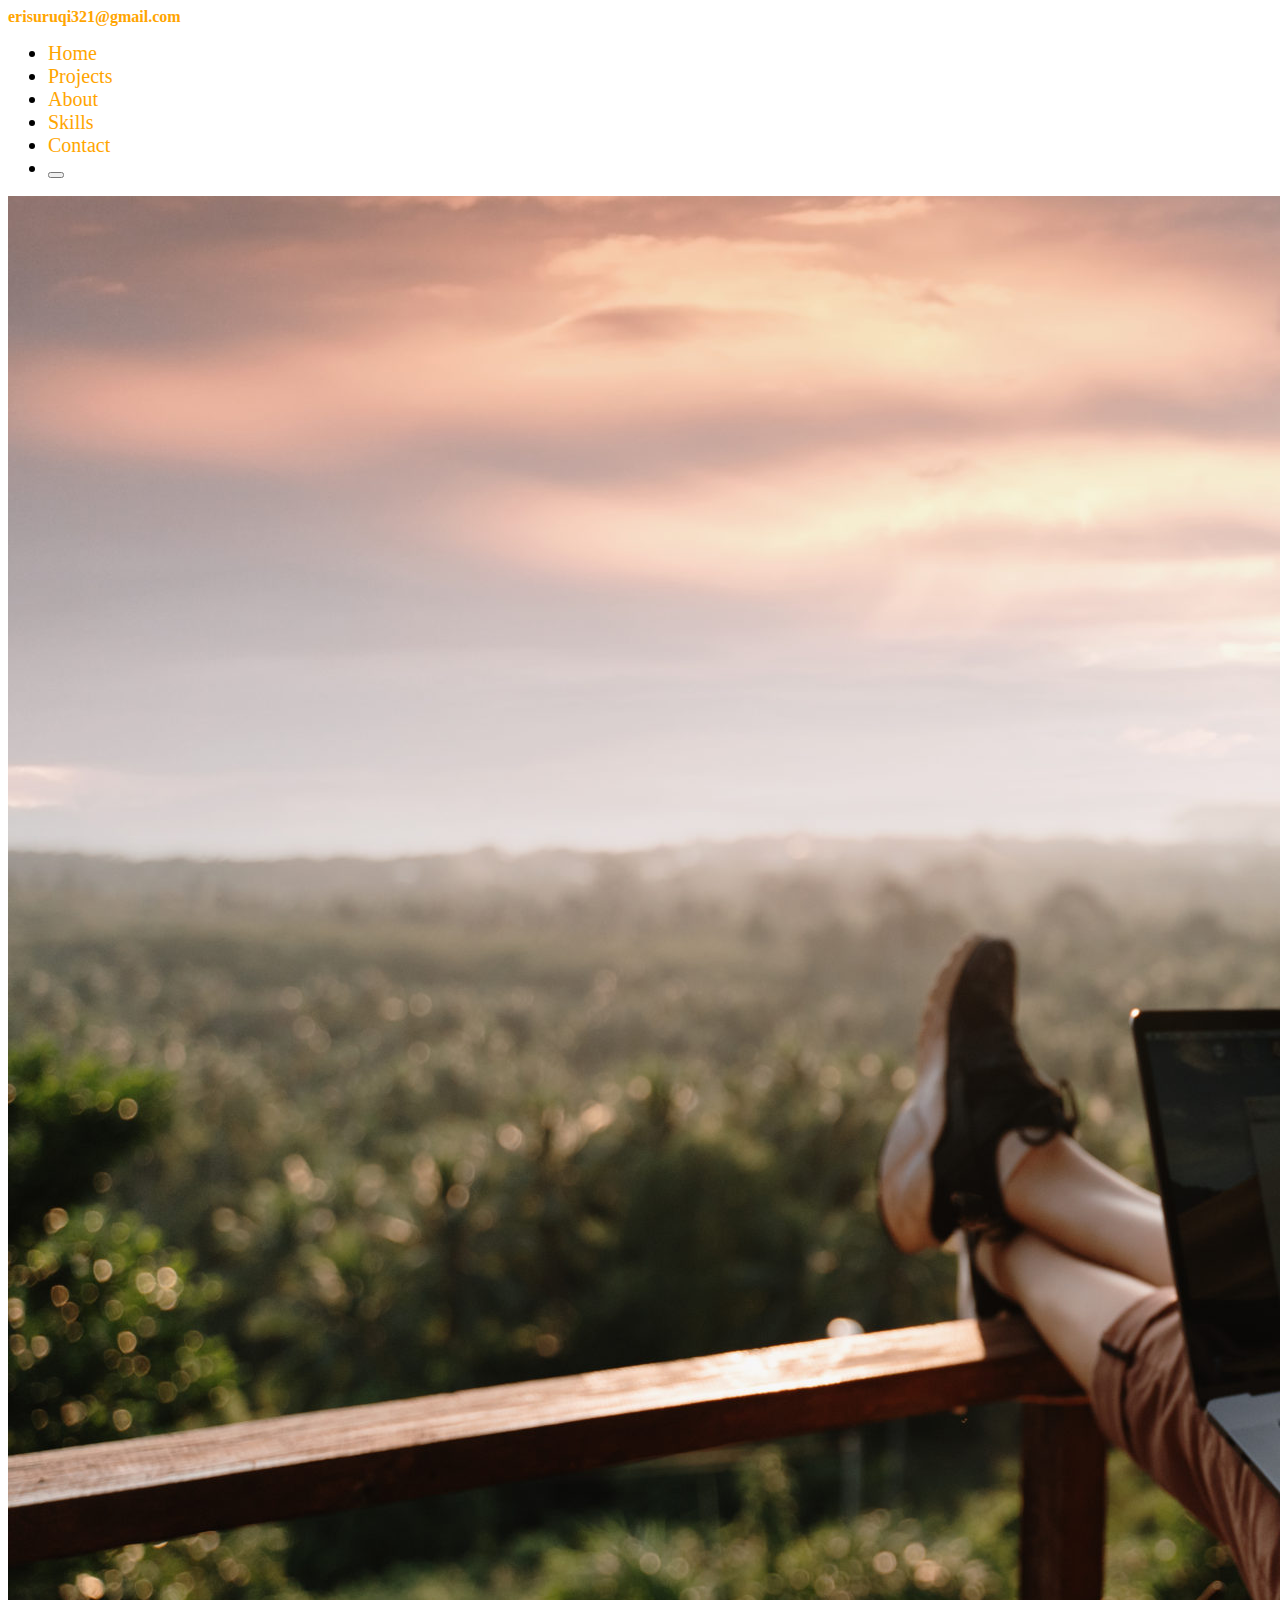
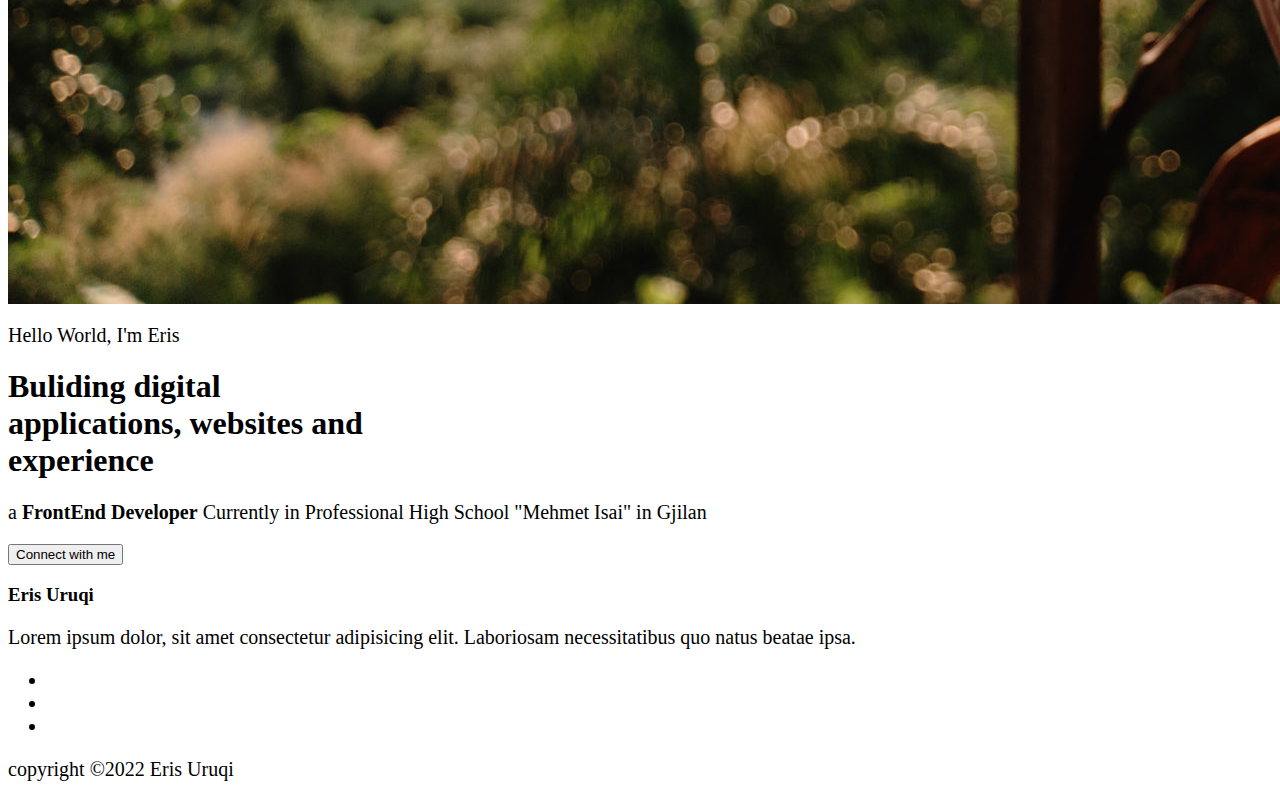
==== commit 91ec10f8: "Update index.html" ====
--- a/index.html
+++ b/index.html
@@ -1,48 +1,97 @@
-<!DOCTYPE html>
-<html lang="en">
-<head>
-
-    <title>Fredo</title>
-    <link rel="stylesheet" href="style.css">
-    <script src="script.js"></script>
-
-</head>
-<body>
-    <table border="3" align="center">
-    <tr>
-        <td><img src="fredo.jpg" alt="" height=300 width=220 /></td>
-      </tr>
-
-    </table>
-    <h1>Marvin William Bailey</h1>
-      <p>Known professionally as <b>Fredo</b>, is a British rapper and singer from Queen's Park, London.</p>
-    <hr>
-    <h1>Early life</h2>
-      <p>Fredo grew up in Queen's Park, London and lived on West London's Mozart Estate where he was surrounded by gang violence and crime.
-      During Fredo's youth, he listened to Giggs and 50 Cent, stating "I remember I used to bang Get Rich or Die Tryin' every day".</p>
-     <hr>
-     
-
-        
-    <h1>Career</h1>
-       <p>Fredo released his first track "They Ain't 100" in March 2016. Three weeks later he went to prison, on a charge he later beat. 
-        Whilst he was in prison, the track gained popularity, with radio play and millions of views. Inspired by its success, and despite a second stint in prison, 
-        he persisted in his newfound rapping and recording career, releasing two mixtapes, Get Rich or Get Recalled in 2017, and in 2018 Tables Turn,
-         which reached the Top 10 in the album charts</p>
-      <hr>
-      
-    <h1>Legal Issues</h1>
-        <p>Fredo spent time in prison on remand in 2016 and 2017, both times for stabbing-related charges that were dropped before reaching court. 
-        He has also been the victim of a stabbing attack, having been stabbed four times on one occasion on his local high street</p>
-     <hr>
-
-     <h1>Discography</h1>
-     <ol>
-       <li><a href="https://open.spotify.com/album/5J6j96Zm00blfU6kYOI2Oa "  target="_blank">Third Avenue (2019)</a></li>
-       <li><a href="https://genius.com/albums/Fredo/Money-cant-buy-happiness"  target="_blank">Money Can't Buy Happiness (2021)</a></li>
-       <li><a href="https://genius.com/albums/Fredo/Independence-day"  target="_blank">Independence Day (2021)</a></li>
-     </ol>
-       <hr>
-       
-  </body>   
-</html>+<html lang="en">
+  <head>
+    <meta charset="UTF-8" />
+    <meta http-equiv="X-UA-Compatible" content="IE=edge" />
+    <meta name="viewport" content="width=device-width, initial-scale=1.0" />
+    <link
+      rel="stylesheet"
+      href="https://cdnjs.cloudflare.com/ajax/libs/font-awesome/6.1.1/css/all.min.css"
+      integrity="sha512-KfkfwYDsLkIlwQp6LFnl8zNdLGxu9YAA1QvwINks4PhcElQSvqcyVLLD9aMhXd13uQjoXtEKNosOWaZqXgel0g=="
+      crossorigin="anonymous"
+      referrerpolicy="no-referrer"
+    />
+    <link rel="stylesheet" href="style.css" />
+    <title>Project 2</title>
+  </head>
+<!--Start of Tawk.to Script-->
+<script type="text/javascript">
+var Tawk_API=Tawk_API||{}, Tawk_LoadStart=new Date();
+(function(){
+var s1=document.createElement("script"),s0=document.getElementsByTagName("script")[0];
+s1.async=true;
+s1.src='https://embed.tawk.to/63543cd0b0d6371309caf1bb/1gg0gr473';
+s1.charset='UTF-8';
+s1.setAttribute('crossorigin','*');
+s0.parentNode.insertBefore(s1,s0);
+})();
+</script>
+<!--End of Tawk.to Script-->
+  <body>
+    <section>
+      <nav>
+        <a href="#" class="nav-email">
+          <i class="fas fa-envelope"></i>
+          <b>erisuruqi321@gmail.com</b>
+        </a>
+
+        <ul class="menu">
+          <li><a href="index.html">Home</a></li>
+          <li><a href="projects.html">Projects</a></li>
+          <li><a href="about.html">About</a></li>
+          <li><a href="skills.html">Skills</a></li>
+          <li><a href="contact.html">Contact</a></li>
+          <li>
+            <button type="button" id="nav-mode_switch">
+              <i class="fas fa-sun"></i>
+              <i class="fas fa-moon"></i>
+            </button>
+          </li>
+        </ul>
+      </nav>
+
+      <main>
+        <img src="portfolio.jpg" alt="background" class="main-bg" />
+        <p class="main-name">Hello World, I'm Eris</p>
+        <h1>
+          Buliding digital <br />
+          applications, websites and <br />
+          experience
+        </h1>
+        <p>
+          a <b> FrontEnd Developer</b> Currently in Professional High School
+          "Mehmet Isai" in Gjilan
+        </p>
+        <button>Connect with me</button>
+      </main>
+    </section>
+
+    <script src="main.js"></script>
+    <footer>
+      <div class="footer-content">
+        <h3>Eris Uruqi</h3>
+        <p>
+          Lorem ipsum dolor, sit amet consectetur adipisicing elit. Laboriosam
+          necessitatibus quo natus beatae ipsa.
+        </p>
+        <ul class="socialmedia">
+          <li>
+            <a href="https://www.facebook.com/erisxuruqi/" target="_blank"
+              ><i class="fa-brands fa-facebook"></i
+            ></a>
+          </li>
+          <li>
+            <a href="#"><i class="fa-brands fa-twitter"></i></a>
+          </li>
+          <li>
+            <a href="https://www.instagram.com/erisxuruqi/" target="_blank"
+              ><i class="fa-brands fa-instagram"></i
+            ></a>
+          </li>
+        </ul>
+      </div>
+      <div class="footer-bottom">
+        <p>copyright &copy;2022 Eris Uruqi</p>
+      </div>
+    </footer>
+  </body>
+</html>
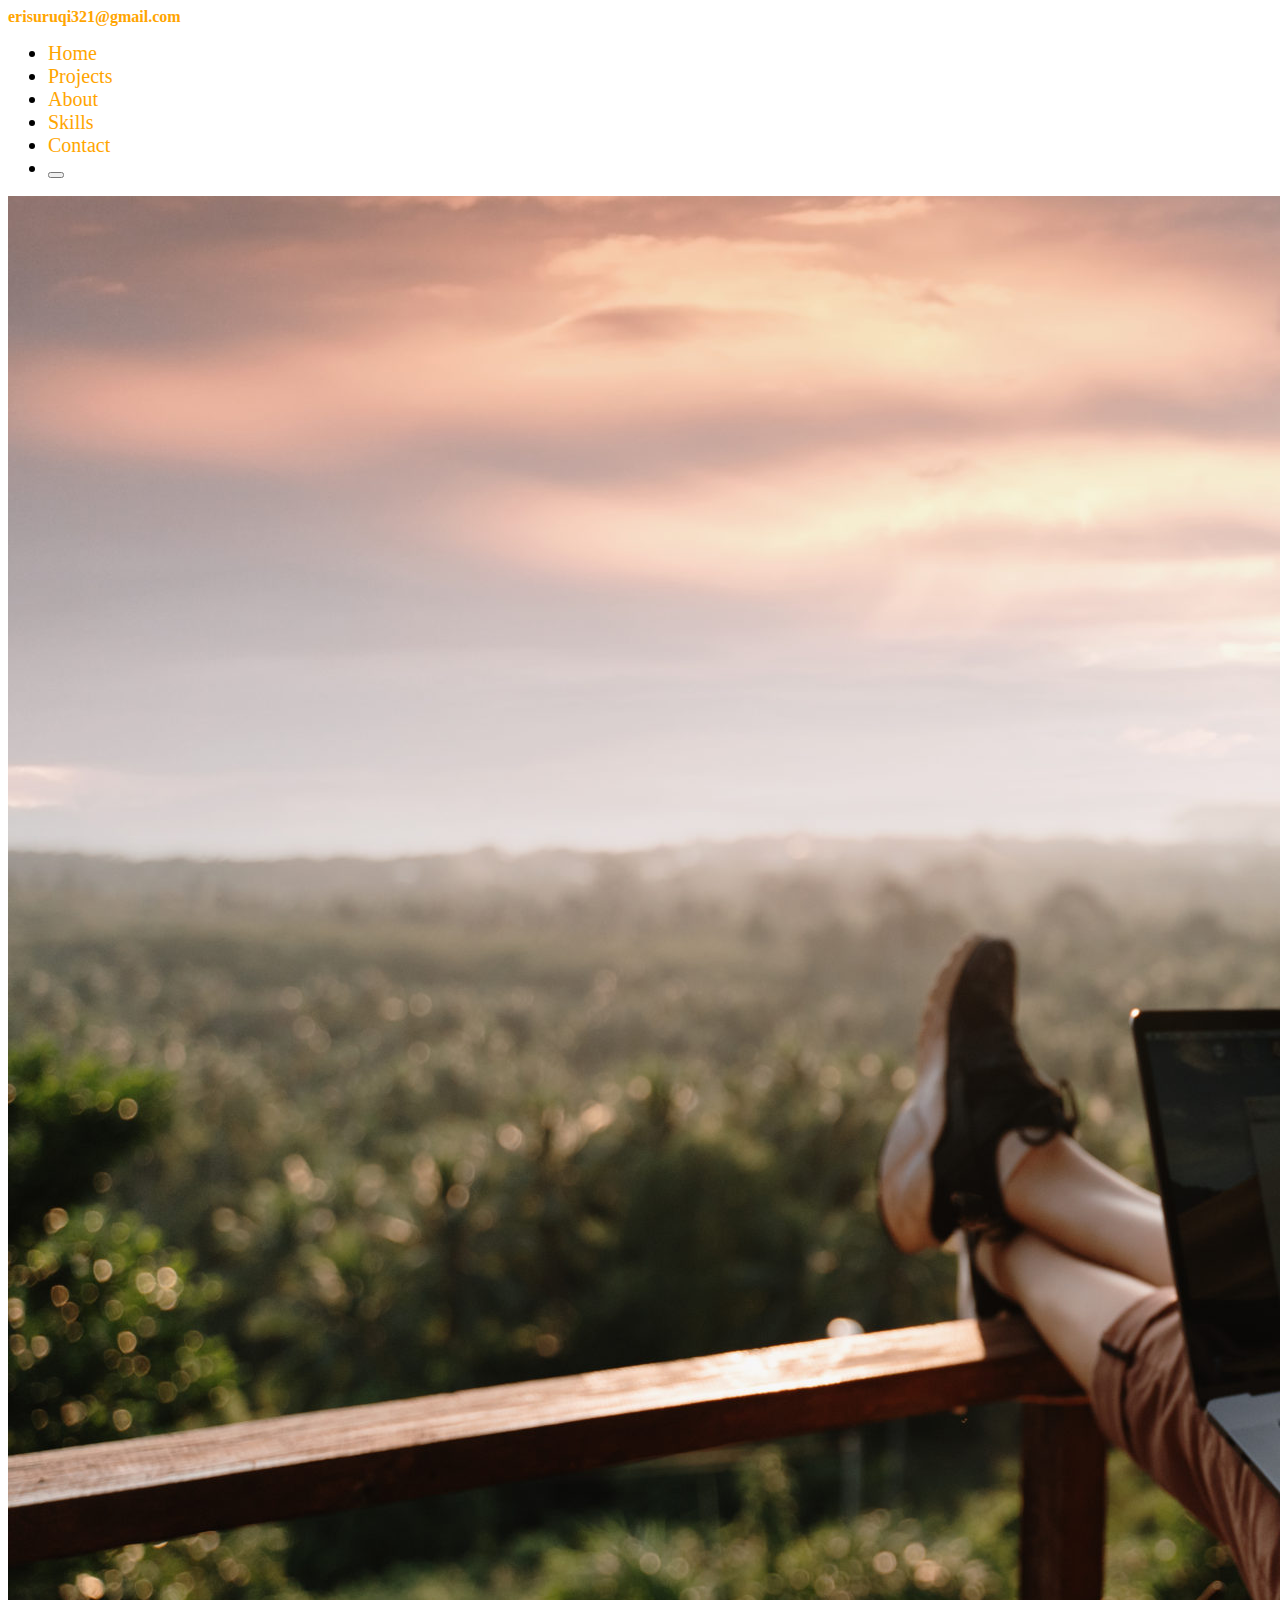
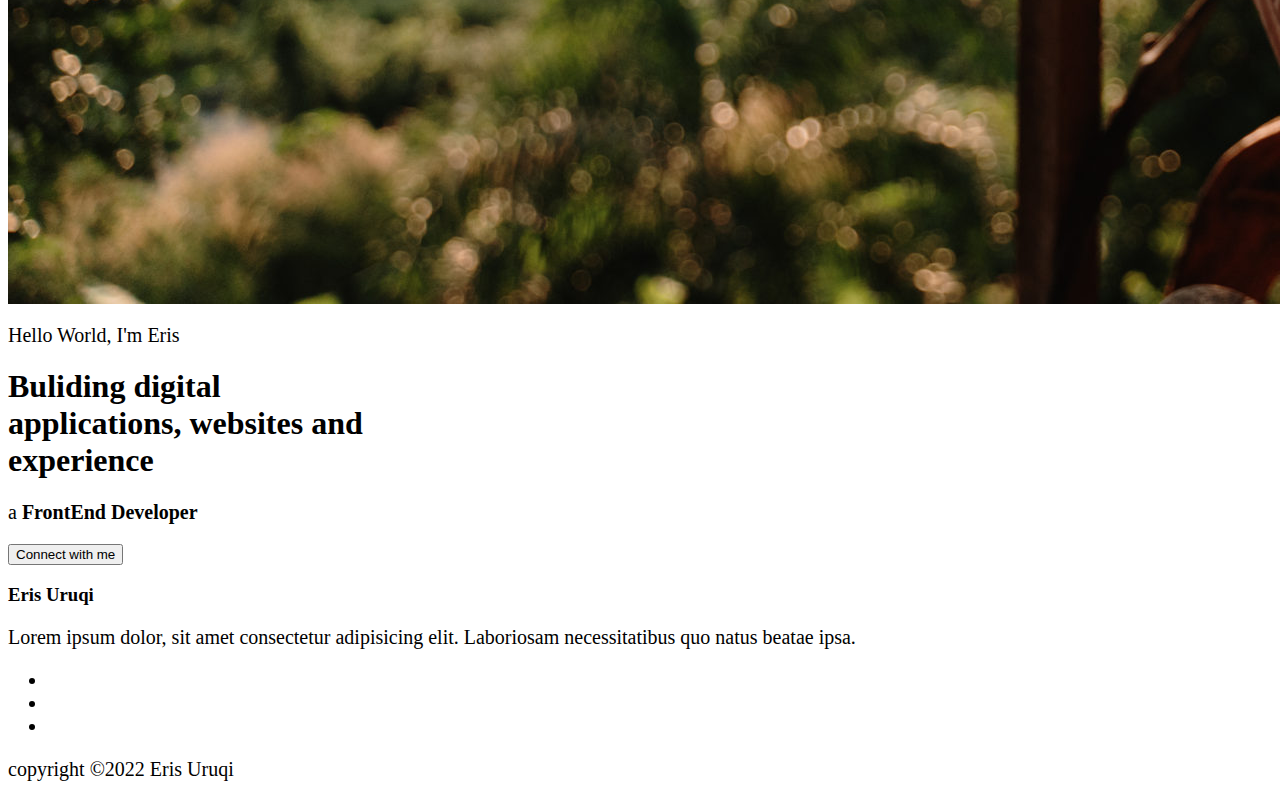
==== commit b7bca4d4: "index.html" ====
--- a/index.html
+++ b/index.html
@@ -13,19 +13,7 @@
     <link rel="stylesheet" href="style.css" />
     <title>Project 2</title>
   </head>
-<!--Start of Tawk.to Script-->
-<script type="text/javascript">
-var Tawk_API=Tawk_API||{}, Tawk_LoadStart=new Date();
-(function(){
-var s1=document.createElement("script"),s0=document.getElementsByTagName("script")[0];
-s1.async=true;
-s1.src='https://embed.tawk.to/63543cd0b0d6371309caf1bb/1gg0gr473';
-s1.charset='UTF-8';
-s1.setAttribute('crossorigin','*');
-s0.parentNode.insertBefore(s1,s0);
-})();
-</script>
-<!--End of Tawk.to Script-->
+
   <body>
     <section>
       <nav>
@@ -58,8 +46,7 @@
           experience
         </h1>
         <p>
-          a <b> FrontEnd Developer</b> Currently in Professional High School
-          "Mehmet Isai" in Gjilan
+          a <b> FrontEnd Developer</b> 
         </p>
         <button>Connect with me</button>
       </main>
@@ -93,5 +80,18 @@
         <p>copyright &copy;2022 Eris Uruqi</p>
       </div>
     </footer>
+<!--Start of Tawk.to Script-->
+<script type="text/javascript">
+var Tawk_API=Tawk_API||{}, Tawk_LoadStart=new Date();
+(function(){
+var s1=document.createElement("script"),s0=document.getElementsByTagName("script")[0];
+s1.async=true;
+s1.src='https://embed.tawk.to/63543eaddaff0e1306d365dc/1gg0h9lcp';
+s1.charset='UTF-8';
+s1.setAttribute('crossorigin','*');
+s0.parentNode.insertBefore(s1,s0);
+})();
+</script>
+<!--End of Tawk.to Script-->
   </body>
 </html>
